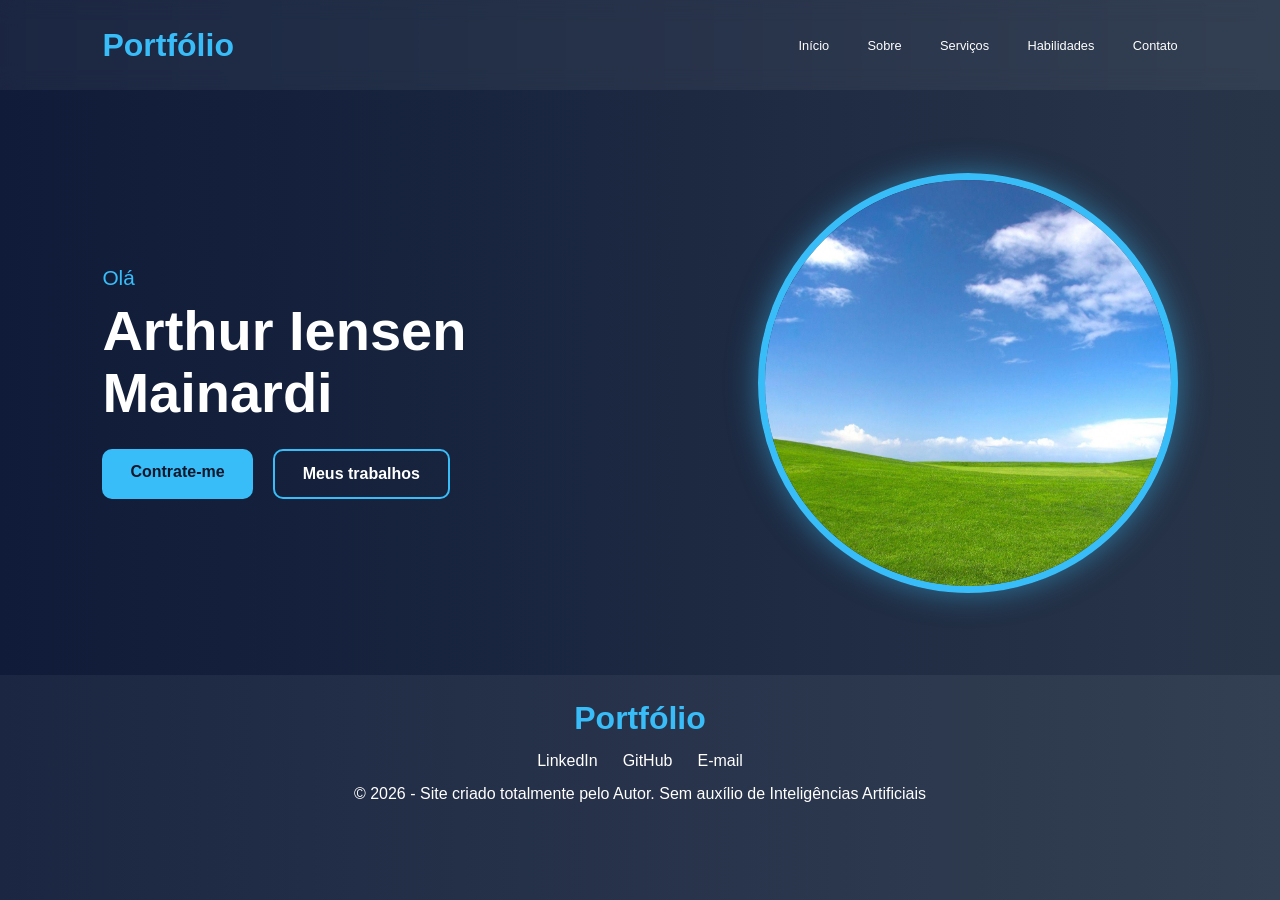
==== index.html @ a1820dff "Ajuste em links" ====
<!DOCTYPE html>
<html lang="pt-br">
<head>
    <meta charset="UTF-8">
    <meta name="viewport" content="width=device-width, initial-scale=1.0">
    <title>Início- Arthur I. M.</title>
    <link rel="stylesheet" href="style.css">
    <link rel="stylesheet" href="pagina_inicio/inicio-style.css">
</head>
<body>
    <header>
        <div class="logotipo">Portfólio</div>
        <nav>
            <ul>
                <li><a href="">Início</a></li>
                <li><a href="pagina_sobre/sobre.html">Sobre</a></li>
                <li><a href="#">Serviços</a></li>
                <li><a href="pagina_habilidades/habilidades.html">Habilidades</a></li>
                <li><a href="#">Contato</a></li>
            </ul>
        </nav>
    </header>
    <!-- ======== -->
    <main class="secao-principal">
        <div class="texto-apresentacao">
            <p class="saudacao">Olá</p>
            <h1>Arthur Iensen Mainardi</h1>
            <div class="grupo-botoes">
                <a href="#" class="btn-contratar">Contrate-me</a>
                <a href="#" class="btn-trabalhos">Meus trabalhos</a>
            </div>
        </div>
        <div class="area-imagem">
            <img src="/imagem.jpg">
        </div>
    </main>
    <!-- ======= -->
    <footer>
        <div class="conteudo-rodape">
            <div class="logotipo">Portfólio</div>
            <div class="navegacao">
                <a href="#">LinkedIn</a>
                <a href="https://github.com/ArtMainardi">GitHub</a>
                <a href="https://mail.google.com/mail/?view=cm&fs=1&to=iensenmainardi%40gmail.com&authuser=1">E-mail</a>
            </div>
            <p>&copy; 2026 - Site criado totalmente pelo Autor. Sem auxílio de Inteligências Artificiais</p>
        </div>
    </footer>
</body>
</html>
---- style.css ----
/* Reset básico */
* {
    margin: 0;
    padding: 0;
    box-sizing: border-box;
}
body {
    font-family: Arial;
    background: linear-gradient(to right, #0f1b38, #283549);
    color: white;
    min-height: 100vh;
    max-width: 100vw;
    display: flex;
    flex-direction: column;
}


/* HEADER */
header {
    display: flex;
    z-index: 9999;
    width: 100%;
    height: 10vh;
    padding: 20px 8%;
    justify-content: space-between;
    align-items: center;
    background-color: rgba(255, 255, 255, 0.05);
    backdrop-filter: blur(10px);
    position: sticky;
    top: 0;
}
.logotipo {
    font-size: clamp(20px, 2.5vw, 100px);
    font-weight: bold;
    color: #38bdf8;
}
nav ul {
    list-style: none;
    display: flex;
    gap: 3vw;
}
nav a {
    text-decoration: none;
    color: white;
    font-size: clamp(10px, 1vw, 100px);
    transition: 0.3s;
}
nav a:hover {
    color: #38bdf8;
}


/* FOOTER */
footer {
    background-color: rgba(255, 255, 255, 0.05);
    height: 25vh;
    padding: 25px 8%;
    text-align: center;
}
.conteudo-rodape {
    display: flex;
    flex-direction: column;
    gap: 15px;
}
.navegacao {
    display: flex;
    justify-content: center;
    gap: 25px;
}
.navegacao a {
    color: white;
    text-decoration: none;
    transition: 0.3s;
}
.navegacao a:hover {
    color: #38bdf8;
}
---- pagina_inicio/inicio-style.css ----
.secao-principal {
    flex: 1;
    display: flex;
    justify-content: space-between;
    align-items: center;
    padding: 80px 8%;
    gap: 50px;
}

.texto-apresentacao {
    max-width: 500px;
}

.saudacao {
    font-size: 1.3rem;
    color: #38bdf8;
    margin-bottom: 10px;
}

.texto-apresentacao h1 {
    font-size: 3.5rem;
    margin-bottom: 25px;
    line-height: 1.1;
}

/* === BOTÕES === */
.grupo-botoes {
    display: flex;
    gap: 20px;
}

.grupo-botoes a {
    text-decoration: none;
    padding: 14px 28px;
    border-radius: 10px;
    font-weight: bold;
    transition: 0.3s;
}

.btn-contratar {
    background-color: #38bdf8;
    color: #0f172a;
}

.btn-contratar:hover {
    background-color: #0ea5e9;
    transform: translateY(-3px);
}

.btn-trabalhos {
    border: 2px solid #38bdf8;
    color: white;
}

.btn-trabalhos:hover {
    background-color: #38bdf8;
    color: #0f172a;
    transform: translateY(-3px);
}

/* IMAGEM */
.area-imagem {
    display: flex;
    justify-content: center;
    align-items: center;
}

.area-imagem img {
    width: 420px;
    height: 420px;
    object-fit: cover;
    border-radius: 50%;
    border: 7px solid #38bdf8;
    box-shadow: 0 0 30px rgba(56, 189, 248, 0.5);
}
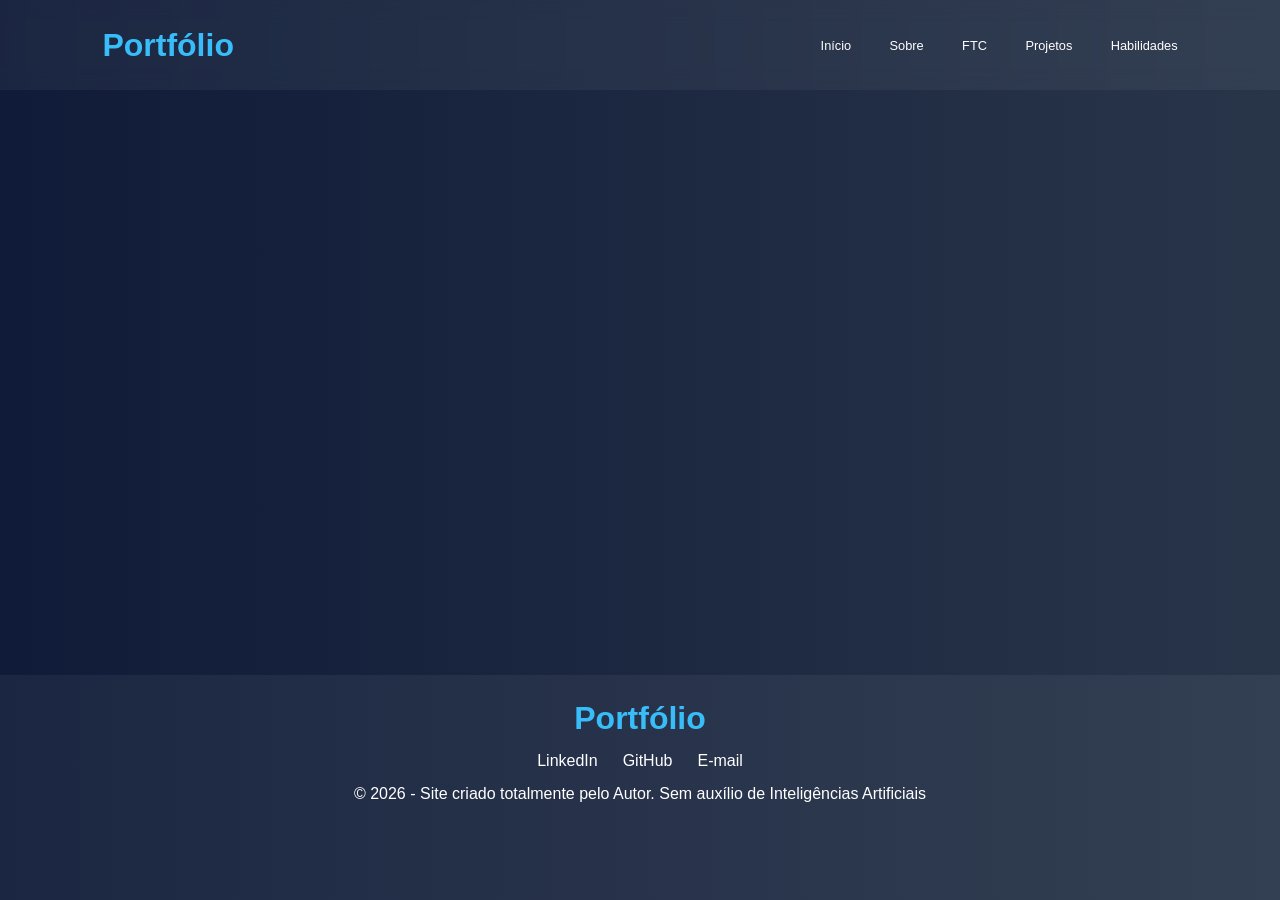
==== commit ee8e2841: "refac: cria molde para o cabeçalho" ====
--- a/index.html
+++ b/index.html
@@ -8,30 +8,11 @@
     <link rel="stylesheet" href="pagina_inicio/inicio-style.css">
 </head>
 <body>
-    <header>
-        <div class="logotipo">Portfólio</div>
-        <nav>
-            <ul>
-                <li><a href="">Início</a></li>
-                <li><a href="pagina_sobre/sobre.html">Sobre</a></li>
-                <li><a href="#">Serviços</a></li>
-                <li><a href="pagina_habilidades/habilidades.html">Habilidades</a></li>
-                <li><a href="#">Contato</a></li>
-            </ul>
-        </nav>
-    </header>
+    <header id="cabecalho-principal"></header>
     <!-- ======== -->
     <main class="secao-principal">
-        <div class="texto-apresentacao">
-            <p class="saudacao">Olá</p>
-            <h1>Arthur Iensen Mainardi</h1>
-            <div class="grupo-botoes">
-                <a href="#" class="btn-contratar">Contrate-me</a>
-                <a href="#" class="btn-trabalhos">Meus trabalhos</a>
-            </div>
-        </div>
-        <div class="area-imagem">
-            <img src="/imagem.jpg">
+        <div class="apresentacao-container">
+            <h1></h1>
         </div>
     </main>
     <!-- ======= -->
@@ -39,12 +20,14 @@
         <div class="conteudo-rodape">
             <div class="logotipo">Portfólio</div>
             <div class="navegacao">
-                <a href="#">LinkedIn</a>
+                <a href="https://www.linkedin.com/in/arthur-iensen-mainardi-2b57472a1/">LinkedIn</a>
                 <a href="https://github.com/ArtMainardi">GitHub</a>
                 <a href="https://mail.google.com/mail/?view=cm&fs=1&to=iensenmainardi%40gmail.com&authuser=1">E-mail</a>
             </div>
             <p>&copy; 2026 - Site criado totalmente pelo Autor. Sem auxílio de Inteligências Artificiais</p>
         </div>
     </footer>
+    <!-- ======= -->
+     <script src="./var/header.js"></script>
 </body>
 </html>
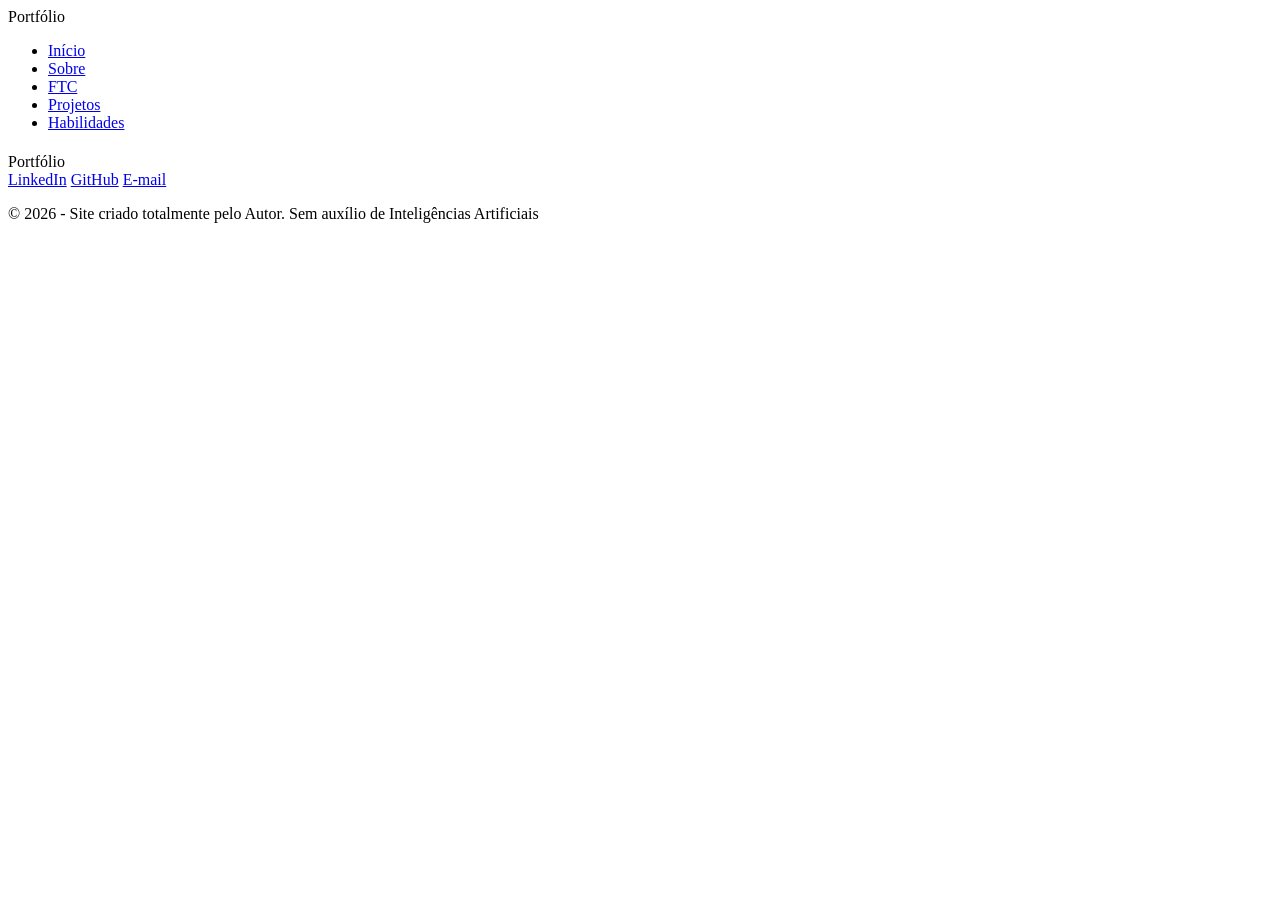
==== commit 55d4ed55: "test: adiciona configuração de URL automática" ====
--- a/index.html
+++ b/index.html
@@ -4,8 +4,8 @@
     <meta charset="UTF-8">
     <meta name="viewport" content="width=device-width, initial-scale=1.0">
     <title>Início- Arthur I. M.</title>
-    <link rel="stylesheet" href="style.css">
-    <link rel="stylesheet" href="pagina_inicio/inicio-style.css">
+    <link rel="stylesheet" href="/style.css">
+    <link rel="stylesheet" href="/pagina_inicio/inicio-style.css">
 </head>
 <body>
     <header id="cabecalho-principal"></header>
@@ -28,6 +28,7 @@
         </div>
     </footer>
     <!-- ======= -->
-     <script src="./var/header.js"></script>
+     <script src="./var/gitHubConfig.js"></script>
+     <script src="/var/header.js"></script>
 </body>
 </html>
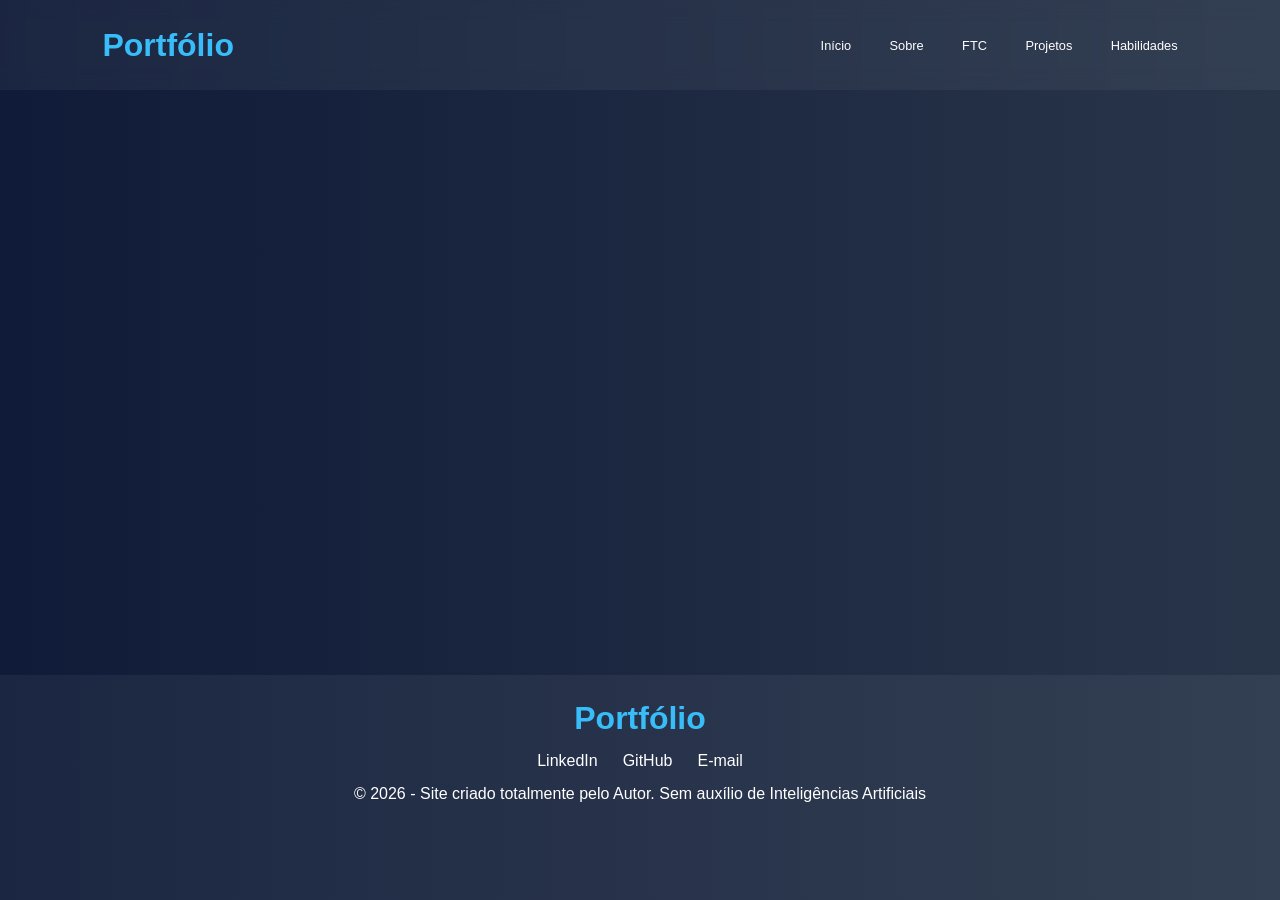
==== commit 8092b265: "fix: corrige aplicação do 'gitHubConfig.js'" ====
--- a/index.html
+++ b/index.html
@@ -1,6 +1,7 @@
 <!DOCTYPE html>
 <html lang="pt-br">
 <head>
+    <script src="./var/gitHubConfig.js"></script>
     <meta charset="UTF-8">
     <meta name="viewport" content="width=device-width, initial-scale=1.0">
     <title>Início- Arthur I. M.</title>
@@ -28,7 +29,6 @@
         </div>
     </footer>
     <!-- ======= -->
-     <script src="./var/gitHubConfig.js"></script>
      <script src="/var/header.js"></script>
 </body>
 </html>
